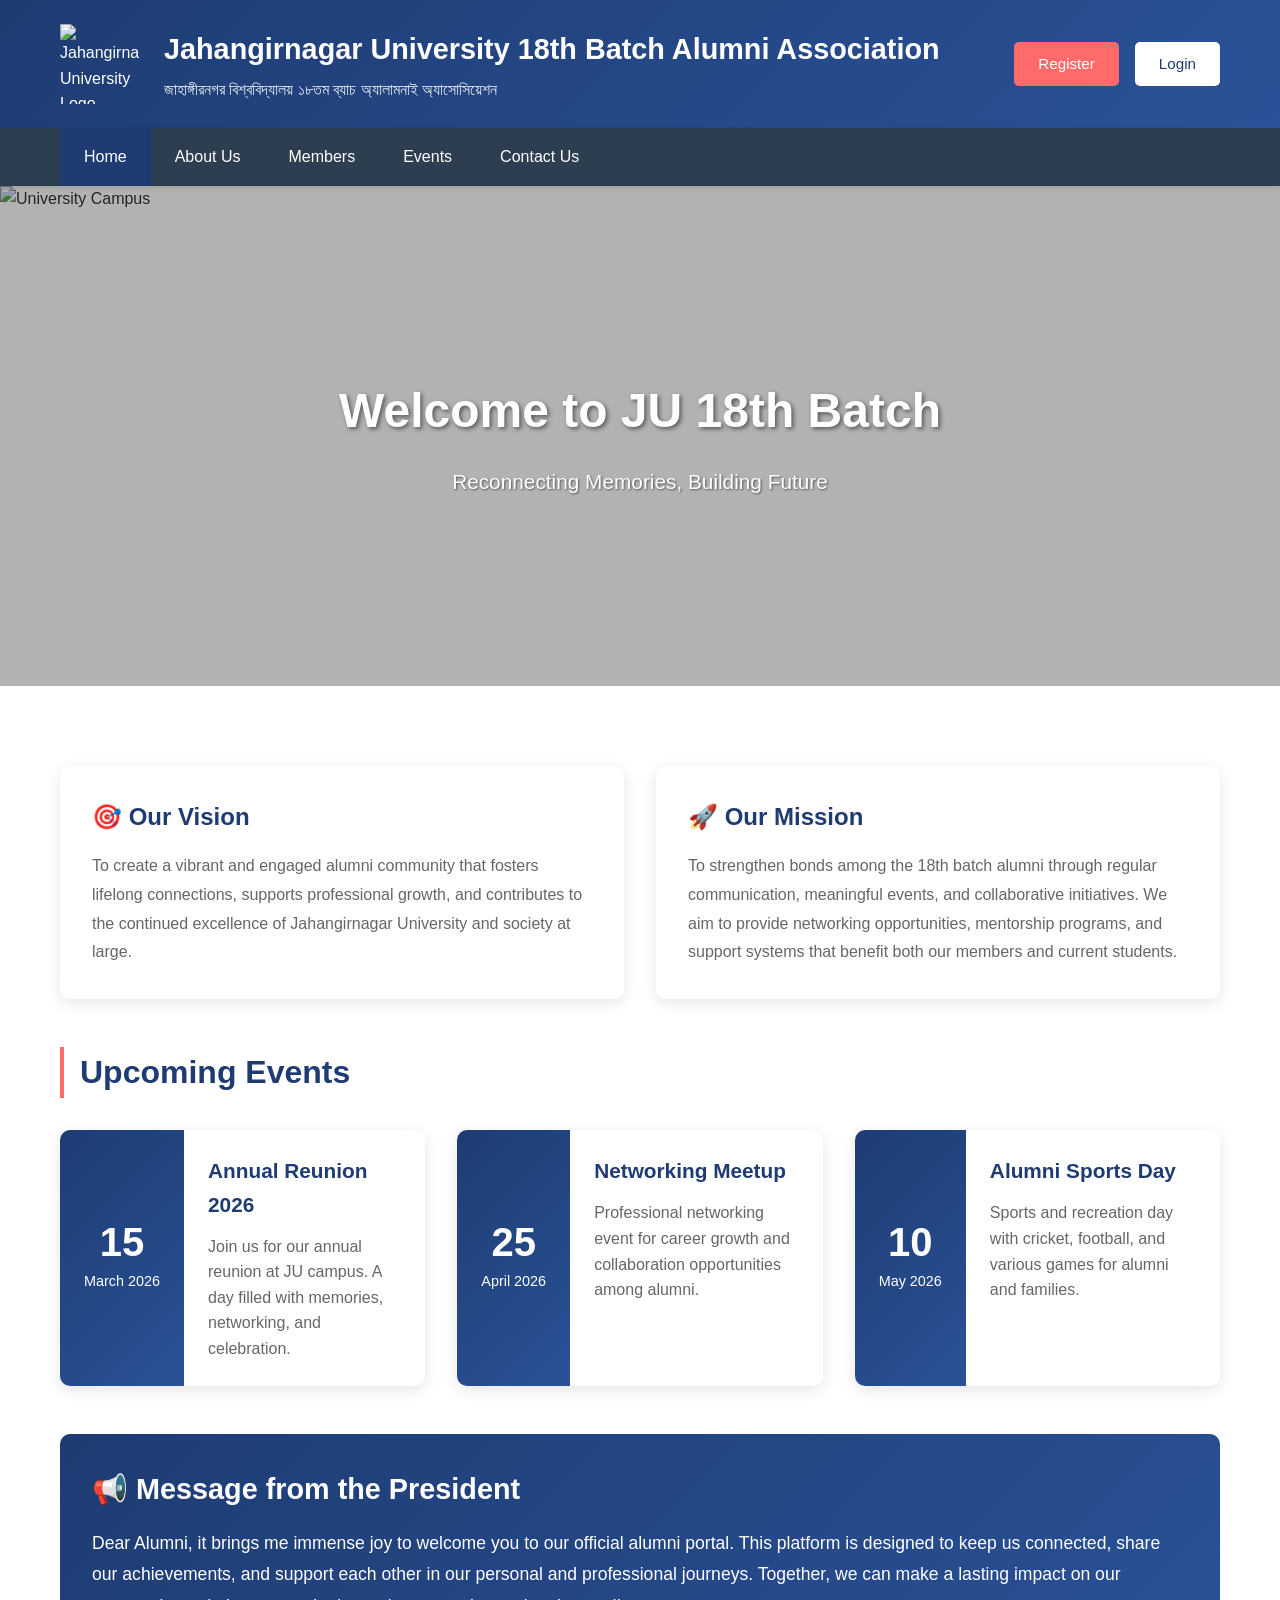
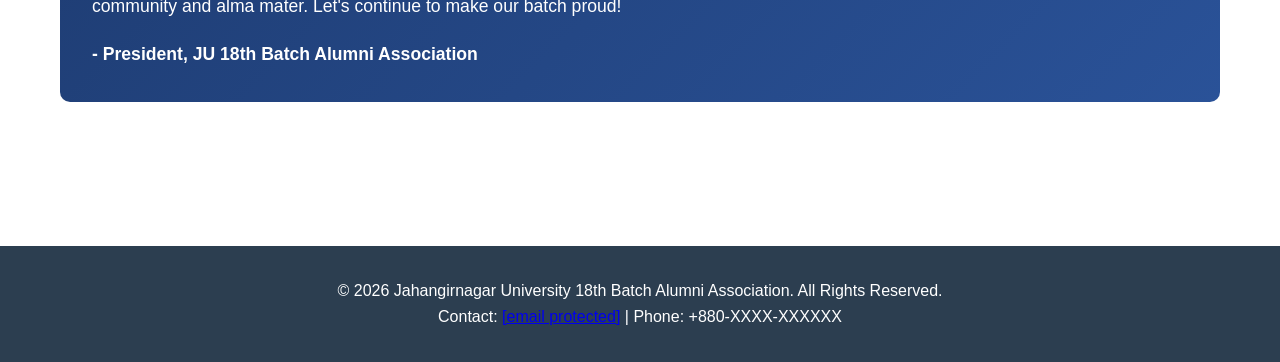
==== frontend/index.html @ 98cbc442 "Phase 1, 2 and 3 complete" ====
<!DOCTYPE html>
<html lang="en">
<head>
    <meta charset="UTF-8">
    <meta name="viewport" content="width=device-width, initial-scale=1.0">
    <title>Jahangirnagar University 18th Batch Alumni Association</title>
    <style>
        * {
            margin: 0;
            padding: 0;
            box-sizing: border-box;
        }

        body {
            font-family: 'Segoe UI', Tahoma, Geneva, Verdana, sans-serif;
            line-height: 1.6;
            color: #333;
        }

        /* Header Section */
        .header {
            background: linear-gradient(135deg, #1e3c72 0%, #2a5298 100%);
            color: white;
            padding: 1.5rem 0;
            box-shadow: 0 2px 10px rgba(0,0,0,0.1);
        }

        .header-content {
            max-width: 1200px;
            margin: 0 auto;
            padding: 0 20px;
            display: flex;
            justify-content: space-between;
            align-items: center;
        }

        .logo-section {
            display: flex;
            align-items: center;
            gap: 1.5rem;
        }

        .university-logo {
            width: 80px;
            height: 80px;
            object-fit: contain;
        }

        .logo-text h1 {
            font-size: 1.8rem;
            margin-bottom: 0.3rem;
        }

        .logo-text p {
            font-size: 1rem;
            opacity: 0.9;
        }

        .auth-buttons {
            display: flex;
            gap: 1rem;
        }

        .btn {
            padding: 0.6rem 1.5rem;
            border: none;
            border-radius: 5px;
            cursor: pointer;
            font-size: 0.95rem;
            transition: all 0.3s;
            text-decoration: none;
            display: inline-block;
        }

        .btn-register {
            background: #ff6b6b;
            color: white;
        }

        .btn-register:hover {
            background: #ee5a5a;
            transform: translateY(-2px);
        }

        .btn-login {
            background: white;
            color: #1e3c72;
        }

        .btn-login:hover {
            background: #f0f0f0;
            transform: translateY(-2px);
        }

        /* Navigation Menu */
        .navbar {
            background: #2c3e50;
            box-shadow: 0 2px 5px rgba(0,0,0,0.1);
            position: sticky;
            top: 0;
            z-index: 100;
        }

        .nav-content {
            max-width: 1200px;
            margin: 0 auto;
            padding: 0 20px;
        }

        .nav-menu {
            list-style: none;
            display: flex;
            justify-content: flex-start;
        }

        .nav-menu li {
            position: relative;
        }

        .nav-menu > li > a {
            display: block;
            padding: 1rem 1.5rem;
            color: white;
            text-decoration: none;
            transition: background 0.3s;
        }

        .nav-menu > li > a:hover {
            background: #34495e;
        }

        .nav-menu > li.active > a {
            background: #1e3c72;
        }

        /* Dropdown Menu */
        .dropdown {
            display: none;
            position: absolute;
            top: 100%;
            left: 0;
            background: #34495e;
            min-width: 200px;
            box-shadow: 0 4px 6px rgba(0,0,0,0.1);
        }

        .nav-menu li:hover .dropdown {
            display: block;
        }

        .dropdown li a {
            display: block;
            padding: 0.8rem 1.5rem;
            color: white;
            text-decoration: none;
            transition: background 0.3s;
        }

        .dropdown li a:hover {
            background: #2c3e50;
        }

        /* Image Slider */
        .slider {
            position: relative;
            height: 500px;
            overflow: hidden;
        }

        .slide {
            position: absolute;
            width: 100%;
            height: 100%;
            opacity: 0;
            transition: opacity 1s ease-in-out;
        }

        .slide.active {
            opacity: 1;
        }

        .slide img {
            width: 100%;
            height: 100%;
            object-fit: cover;
        }

        .slide-overlay {
            position: absolute;
            top: 0;
            left: 0;
            width: 100%;
            height: 100%;
            background: rgba(0,0,0,0.3);
            display: flex;
            align-items: center;
            justify-content: center;
        }

        .slide-text {
            color: white;
            text-align: center;
            padding: 2rem;
        }

        .slide-text h2 {
            font-size: 3rem;
            margin-bottom: 1rem;
            text-shadow: 2px 2px 4px rgba(0,0,0,0.5);
        }

        .slide-text p {
            font-size: 1.3rem;
            text-shadow: 1px 1px 2px rgba(0,0,0,0.5);
        }

        /* Main Content */
        .container {
            max-width: 1200px;
            margin: 0 auto;
            padding: 3rem 20px;
        }

        .section {
            margin-bottom: 3rem;
        }

        .section h2 {
            color: #1e3c72;
            font-size: 2rem;
            margin-bottom: 1rem;
            border-left: 4px solid #ff6b6b;
            padding-left: 1rem;
        }

        .section p {
            font-size: 1.1rem;
            line-height: 1.8;
            color: #555;
        }

        /* Vision & Mission Grid */
        .vm-grid {
            display: grid;
            grid-template-columns: repeat(auto-fit, minmax(300px, 1fr));
            gap: 2rem;
            margin-top: 2rem;
        }

        .vm-card {
            background: white;
            padding: 2rem;
            border-radius: 10px;
            box-shadow: 0 4px 15px rgba(0,0,0,0.1);
            transition: transform 0.3s;
        }

        .vm-card:hover {
            transform: translateY(-5px);
            box-shadow: 0 6px 20px rgba(0,0,0,0.15);
        }

        .vm-card h3 {
            color: #1e3c72;
            font-size: 1.5rem;
            margin-bottom: 1rem;
        }

        .vm-card p {
            font-size: 1rem;
            line-height: 1.8;
            color: #666;
        }

        /* Events Grid */
        .events-grid {
            display: grid;
            grid-template-columns: repeat(auto-fit, minmax(300px, 1fr));
            gap: 2rem;
            margin-top: 2rem;
        }

        .event-card {
            background: white;
            border-radius: 10px;
            overflow: hidden;
            box-shadow: 0 4px 15px rgba(0,0,0,0.1);
            display: flex;
            transition: transform 0.3s;
        }

        .event-card:hover {
            transform: translateY(-5px);
            box-shadow: 0 6px 20px rgba(0,0,0,0.15);
        }

        .event-date {
            background: linear-gradient(135deg, #1e3c72 0%, #2a5298 100%);
            color: white;
            padding: 1.5rem;
            text-align: center;
            min-width: 100px;
            display: flex;
            flex-direction: column;
            justify-content: center;
        }

        .event-date .day {
            font-size: 2.5rem;
            font-weight: bold;
            line-height: 1;
        }

        .event-date .month {
            font-size: 0.9rem;
            margin-top: 0.5rem;
        }

        .event-content {
            padding: 1.5rem;
            flex: 1;
        }

        .event-content h4 {
            color: #1e3c72;
            font-size: 1.3rem;
            margin-bottom: 0.8rem;
        }

        .event-content p {
            font-size: 1rem;
            line-height: 1.6;
            color: #666;
        }

        /* President's Message */
        .messages {
            background: linear-gradient(135deg, #1e3c72 0%, #2a5298 100%);
            color: white;
            padding: 2rem;
            border-radius: 10px;
            margin-top: 2rem;
        }

        .messages h3 {
            font-size: 1.8rem;
            margin-bottom: 1rem;
        }

        .messages p {
            font-size: 1.1rem;
            line-height: 1.8;
            color: white;
        }

        /* Footer */
        .footer {
            background: #2c3e50;
            color: white;
            padding: 2rem 0;
            text-align: center;
            margin-top: 3rem;
        }

        .footer p {
            color: white;
        }

        /* Mobile Responsive */
        @media (max-width: 768px) {
            .header-content {
                flex-direction: column;
                text-align: center;
                gap: 1rem;
            }

            .logo-section {
                flex-direction: column;
                gap: 1rem;
            }

            .university-logo {
                width: 60px;
                height: 60px;
            }

            .logo-text h1 {
                font-size: 1.4rem;
            }

            .nav-menu {
                flex-direction: column;
            }

            .nav-menu > li > a {
                padding: 0.8rem 1rem;
            }

            .dropdown {
                position: static;
                display: none;
            }

            .nav-menu li.active .dropdown {
                display: block;
            }

            .slide-text h2 {
                font-size: 2rem;
            }

            .slide-text p {
                font-size: 1rem;
            }

            .slider {
                height: 300px;
            }
        }
    </style>
</head>
<body>
    <!-- Header -->
    <header class="header">
        <div class="header-content">
            <div class="logo-section">
                <img src="https://via.placeholder.com/80x80/1e3c72/ffffff?text=JU" alt="Jahangirnagar University Logo" class="university-logo">
                <div class="logo-text">
                    <h1>Jahangirnagar University 18th Batch Alumni Association</h1>
                    <p>জাহাঙ্গীরনগর বিশ্ববিদ্যালয় ১৮তম ব্যাচ অ্যালামনাই অ্যাসোসিয়েশন</p>
                </div>
            </div>
            <div class="auth-buttons">
                <a href="#register" class="btn btn-register">Register</a>
                <a href="#login" class="btn btn-login">Login</a>
            </div>
        </div>
    </header>

    <!-- Navigation Menu -->
    <nav class="navbar">
        <div class="nav-content">
            <ul class="nav-menu">
                <li class="active">
                    <a href="#home">Home</a>
                </li>
                <li>
                    <a href="#about">About Us</a>
                    <ul class="dropdown">
                        <li><a href="#history">Our History</a></li>
                        <li><a href="#mission">Mission & Vision</a></li>
                        <li><a href="#committee">Executive Committee</a></li>
                    </ul>
                </li>
                <li>
                    <a href="#members">Members</a>
                    <ul class="dropdown">
                        <li><a href="#directory">Members Directory</a></li>
                        <li><a href="#find">Find Alumni</a></li>
                    </ul>
                </li>
                <li>
                    <a href="#events">Events</a>
                    <ul class="dropdown">
                        <li><a href="#upcoming">Upcoming Events</a></li>
                        <li><a href="#gallery">Photo Gallery</a></li>
                        <li><a href="#memories">Share Memories</a></li>
                    </ul>
                </li>
                <li>
                    <a href="#contact">Contact Us</a>
                </li>
            </ul>
        </div>
    </nav>

    <!-- Image Slider -->
    <div class="slider">
        <div class="slide active">
            <img src="https://via.placeholder.com/1920x1080/1e3c72/ffffff?text=Welcome+to+JU+18th+Batch" alt="University Campus">
            <div class="slide-overlay">
                <div class="slide-text">
                    <h2>Welcome to JU 18th Batch</h2>
                    <p>Reconnecting Memories, Building Future</p>
                </div>
            </div>
        </div>
        <div class="slide">
            <img src="https://via.placeholder.com/1920x1080/2a5298/ffffff?text=Together+We+Grow" alt="Alumni Gathering">
            <div class="slide-overlay">
                <div class="slide-text">
                    <h2>Together We Grow</h2>
                    <p>Celebrating Our Journey Since Graduation</p>
                </div>
            </div>
        </div>
        <div class="slide">
            <img src="https://via.placeholder.com/1920x1080/34495e/ffffff?text=Our+Legacy" alt="University Life">
            <div class="slide-overlay">
                <div class="slide-text">
                    <h2>Our Legacy Continues</h2>
                    <p>Inspiring the Next Generation</p>
                </div>
            </div>
        </div>
        <div class="slide">
            <img src="https://via.placeholder.com/1920x1080/1e3c72/ffffff?text=Forever+Connected" alt="Campus Memories">
            <div class="slide-overlay">
                <div class="slide-text">
                    <h2>Forever Connected</h2>
                    <p>One Batch, One Family</p>
                </div>
            </div>
        </div>
    </div>

    <!-- Main Content -->
    <div class="container">
        <!-- Vision & Mission Section -->
        <section class="section">
            <div class="vm-grid">
                <div class="vm-card">
                    <h3>🎯 Our Vision</h3>
                    <p>To create a vibrant and engaged alumni community that fosters lifelong connections, supports professional growth, and contributes to the continued excellence of Jahangirnagar University and society at large.</p>
                </div>
                <div class="vm-card">
                    <h3>🚀 Our Mission</h3>
                    <p>To strengthen bonds among the 18th batch alumni through regular communication, meaningful events, and collaborative initiatives. We aim to provide networking opportunities, mentorship programs, and support systems that benefit both our members and current students.</p>
                </div>
            </div>
        </section>

        <!-- Upcoming Events Section -->
        <section class="section">
            <h2>Upcoming Events</h2>
            <div class="events-grid">
                <div class="event-card">
                    <div class="event-date">
                        <div class="day">15</div>
                        <div class="month">March 2026</div>
                    </div>
                    <div class="event-content">
                        <h4>Annual Reunion 2026</h4>
                        <p>Join us for our annual reunion at JU campus. A day filled with memories, networking, and celebration.</p>
                    </div>
                </div>
                <div class="event-card">
                    <div class="event-date">
                        <div class="day">25</div>
                        <div class="month">April 2026</div>
                    </div>
                    <div class="event-content">
                        <h4>Networking Meetup</h4>
                        <p>Professional networking event for career growth and collaboration opportunities among alumni.</p>
                    </div>
                </div>
                <div class="event-card">
                    <div class="event-date">
                        <div class="day">10</div>
                        <div class="month">May 2026</div>
                    </div>
                    <div class="event-content">
                        <h4>Alumni Sports Day</h4>
                        <p>Sports and recreation day with cricket, football, and various games for alumni and families.</p>
                    </div>
                </div>
            </div>
        </section>

        <!-- President's Message Section -->
        <section class="section">
            <div class="messages">
                <h3>📢 Message from the President</h3>
                <p>Dear Alumni, it brings me immense joy to welcome you to our official alumni portal. This platform is designed to keep us connected, share our achievements, and support each other in our personal and professional journeys. Together, we can make a lasting impact on our community and alma mater. Let's continue to make our batch proud!</p>
                <p style="margin-top: 1rem;"><strong>- President, JU 18th Batch Alumni Association</strong></p>
            </div>
        </section>
    </div>

    <!-- Footer -->
    <footer class="footer">
        <p>&copy; 2026 Jahangirnagar University 18th Batch Alumni Association. All Rights Reserved.</p>
        <p>Contact: <a href="/cdn-cgi/l/email-protection" class="__cf_email__" data-cfemail="157f60242d777461767d557278747c793b767a78">[email&#160;protected]</a> | Phone: +880-XXXX-XXXXXX</p>
    </footer>

    <script data-cfasync="false" src="/cdn-cgi/scripts/5c5dd728/cloudflare-static/email-decode.min.js"></script><script>
        // Image Slider Functionality
        let currentSlide = 0;
        const slides = document.querySelectorAll('.slide');
        
        function showSlide(n) {
            slides.forEach(slide => slide.classList.remove('active'));
            currentSlide = (n + slides.length) % slides.length;
            slides[currentSlide].classList.add('active');
        }
        
        function nextSlide() {
            showSlide(currentSlide + 1);
        }
        
        // Auto-advance slides every 5 seconds
        setInterval(nextSlide, 5000);

        // Mobile menu toggle for dropdown
        document.querySelectorAll('.nav-menu > li').forEach(item => {
            item.addEventListener('click', function(e) {
                if (window.innerWidth <= 768) {
                    const dropdown = this.querySelector('.dropdown');
                    if (dropdown) {
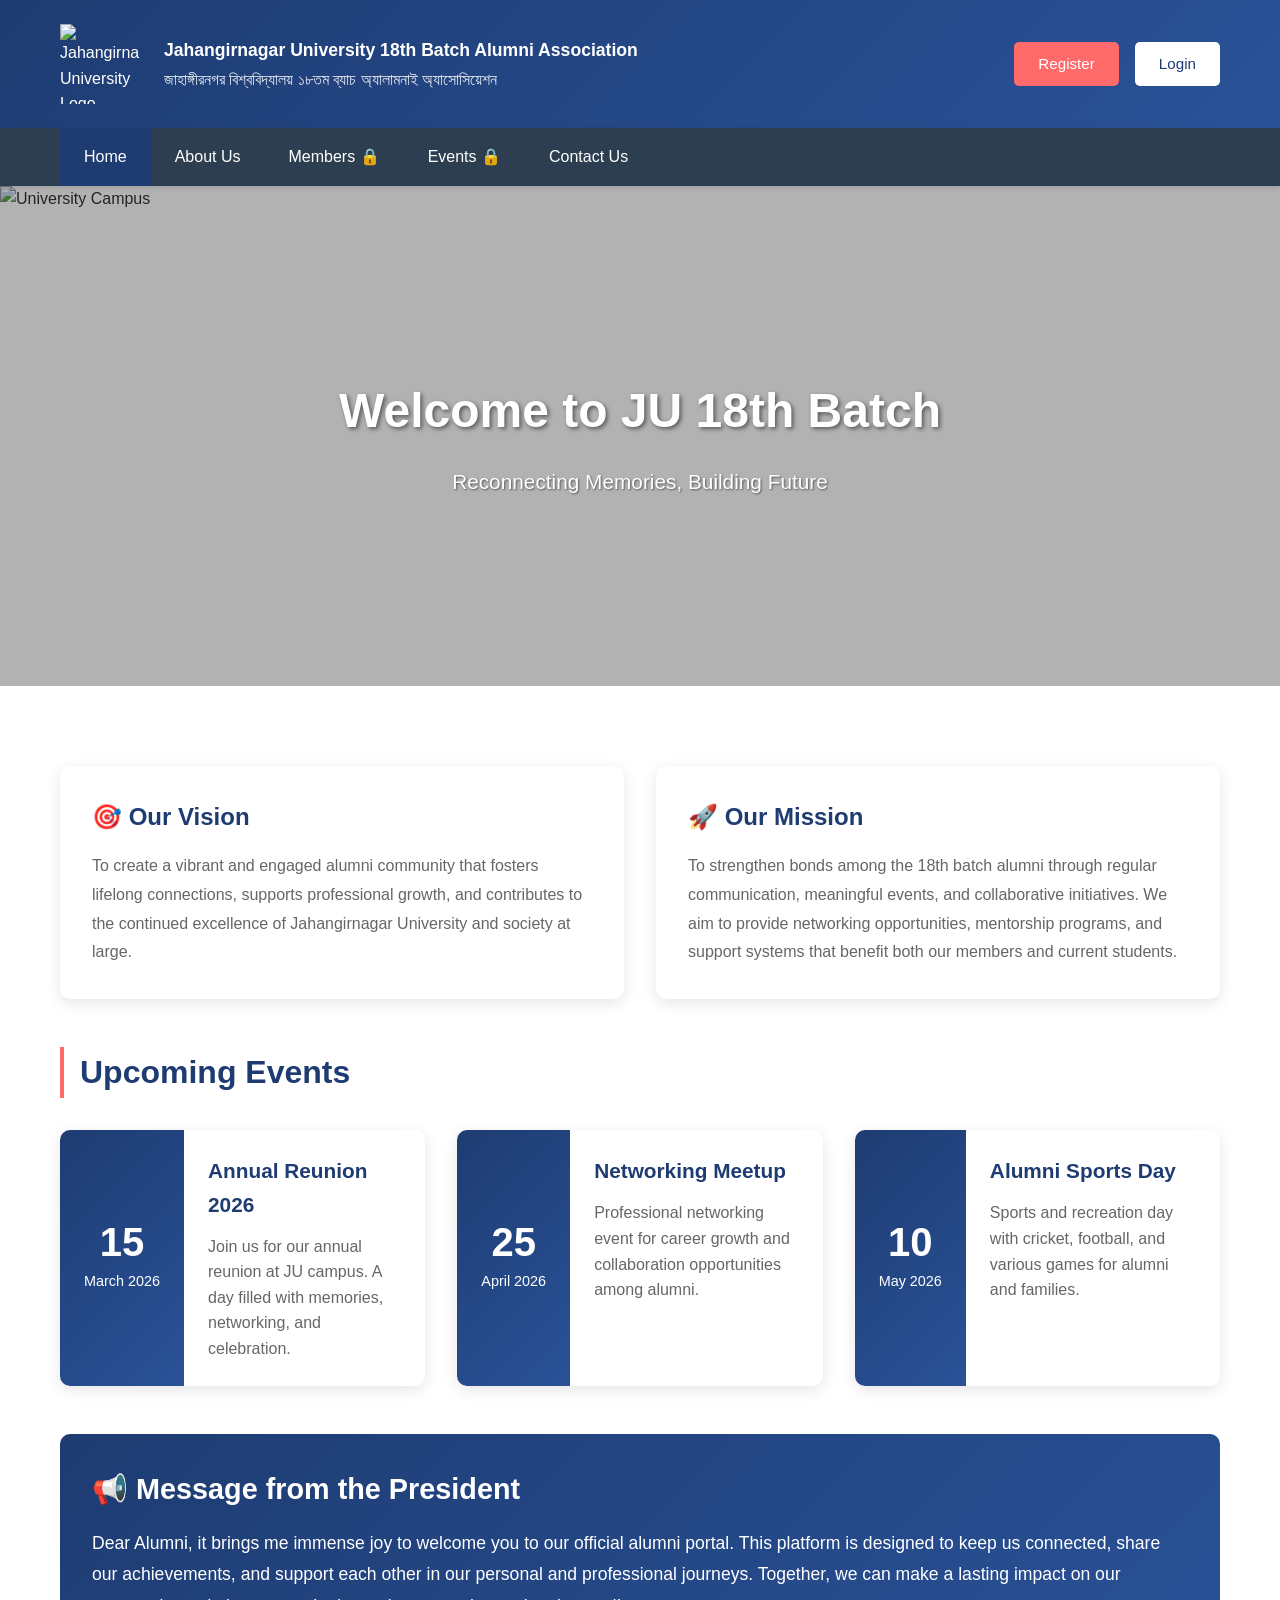
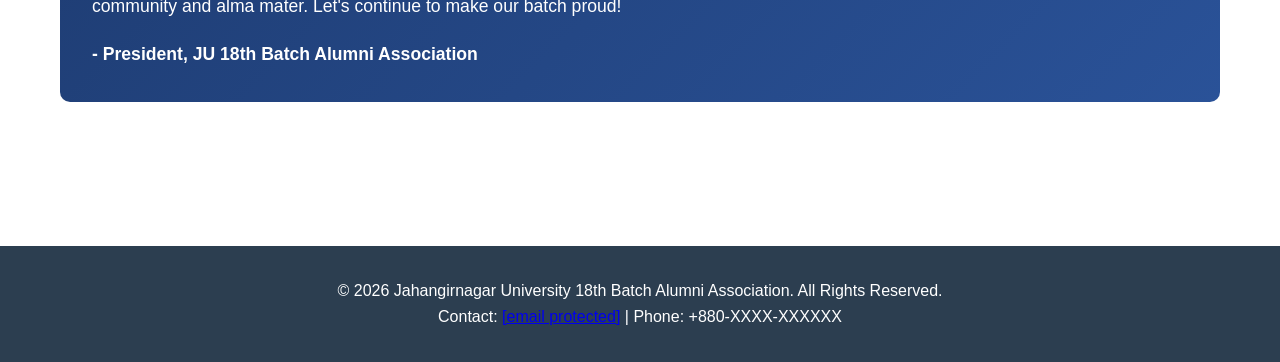
==== commit 399cd67d: "feat: member profile photo, hall, nickname, memories with photos, directory fix, landing page auth" ====
--- a/frontend/index.html
+++ b/frontend/index.html
@@ -47,8 +47,9 @@
         }
 
         .logo-text h1 {
-            font-size: 1.8rem;
-            margin-bottom: 0.3rem;
+            font-size: 1.1rem;
+            margin-bottom: 0.2rem;
+            white-space: nowrap;
         }
 
         .logo-text p {
@@ -424,15 +425,24 @@
     <header class="header">
         <div class="header-content">
             <div class="logo-section">
-                <img src="https://via.placeholder.com/80x80/1e3c72/ffffff?text=JU" alt="Jahangirnagar University Logo" class="university-logo">
+                <img src="http://localhost:8001/assets/images/ju-logo.png" alt="Jahangirnagar University Logo" class="university-logo">
                 <div class="logo-text">
                     <h1>Jahangirnagar University 18th Batch Alumni Association</h1>
                     <p>জাহাঙ্গীরনগর বিশ্ববিদ্যালয় ১৮তম ব্যাচ অ্যালামনাই অ্যাসোসিয়েশন</p>
                 </div>
             </div>
-            <div class="auth-buttons">
-                <a href="#register" class="btn btn-register">Register</a>
-                <a href="#login" class="btn btn-login">Login</a>
+            <div class="auth-buttons" id="guest-auth">
+                <a href="http://localhost:8001/pages/register.html" class="btn btn-register">Register</a>
+                <a href="http://localhost:8001/pages/login.html" class="btn btn-login">Login</a>
+            </div>
+            <div class="auth-buttons" id="member-auth" style="display:none; align-items:center; gap:10px;">
+                <!-- Profile pic + name -->
+                <a href="http://localhost:8001/pages/dashboard.html" style="display:flex;align-items:center;gap:8px;text-decoration:none;">
+                    <div id="member-avatar" style="width:36px;height:36px;border-radius:50%;background:#c9a84c;display:flex;align-items:center;justify-content:center;font-size:16px;overflow:hidden;border:2px solid rgba(255,255,255,0.6);flex-shrink:0;">👤</div>
+                    <span id="member-name" style="font-size:15px;font-weight:700;color:white;letter-spacing:0.3px;"></span>
+                </a>
+                <a href="http://localhost:8001/pages/dashboard.html" id="portal-link" style="padding:6px 14px;background:#c9a84c;color:#1a3a5c;font-weight:700;font-size:13px;border-radius:5px;text-decoration:none;white-space:nowrap;">My Portal</a>
+                <a href="#" onclick="doLogout()" style="padding:6px 14px;background:#ff6b6b;color:white;font-weight:700;font-size:13px;border-radius:5px;text-decoration:none;">Logout</a>
             </div>
         </div>
     </header>
@@ -442,7 +452,7 @@
         <div class="nav-content">
             <ul class="nav-menu">
                 <li class="active">
-                    <a href="#home">Home</a>
+                    <a href="#home-section">Home</a>
                 </li>
                 <li>
                     <a href="#about">About Us</a>
@@ -452,32 +462,38 @@
                         <li><a href="#committee">Executive Committee</a></li>
                     </ul>
                 </li>
-                <li>
-                    <a href="#members">Members</a>
+                <li id="nav-members-guest">
+                    <a href="#" onclick="requireLogin(event)">Members 🔒</a>
+                </li>
+                <li id="nav-members-auth" style="display:none">
+                    <a href="http://localhost:8001/pages/dashboard.html">Members</a>
                     <ul class="dropdown">
-                        <li><a href="#directory">Members Directory</a></li>
-                        <li><a href="#find">Find Alumni</a></li>
+                        <li><a href="http://localhost:8001/pages/dashboard.html">Members Directory</a></li>
+                        <li><a href="http://localhost:8001/pages/dashboard.html">Find Alumni</a></li>
+                    </ul>
+                </li>
+                <li id="nav-events-guest">
+                    <a href="#" onclick="requireLogin(event)">Events 🔒</a>
+                </li>
+                <li id="nav-events-auth" style="display:none">
+                    <a href="http://localhost:8001/pages/dashboard.html">Events</a>
+                    <ul class="dropdown">
+                        <li><a href="http://localhost:8001/pages/dashboard.html">Upcoming Events</a></li>
+                        <li><a href="http://localhost:8001/pages/dashboard.html">Photo Gallery</a></li>
+                        <li><a href="http://localhost:8001/pages/dashboard.html">Share Memories</a></li>
                     </ul>
                 </li>
                 <li>
-                    <a href="#events">Events</a>
-                    <ul class="dropdown">
-                        <li><a href="#upcoming">Upcoming Events</a></li>
-                        <li><a href="#gallery">Photo Gallery</a></li>
-                        <li><a href="#memories">Share Memories</a></li>
-                    </ul>
-                </li>
-                <li>
-                    <a href="#contact">Contact Us</a>
+                    <a href="#contact-section">Contact Us</a>
                 </li>
             </ul>
         </div>
     </nav>
 
     <!-- Image Slider -->
-    <div class="slider">
+    <div id="home-section" class="slider">
         <div class="slide active">
-            <img src="https://via.placeholder.com/1920x1080/1e3c72/ffffff?text=Welcome+to+JU+18th+Batch" alt="University Campus">
+            <img src="http://localhost:8001/assets/images/slider/slide1.jpg" alt="University Campus">
             <div class="slide-overlay">
                 <div class="slide-text">
                     <h2>Welcome to JU 18th Batch</h2>
@@ -486,7 +502,7 @@
             </div>
         </div>
         <div class="slide">
-            <img src="https://via.placeholder.com/1920x1080/2a5298/ffffff?text=Together+We+Grow" alt="Alumni Gathering">
+            <img src="http://localhost:8001/assets/images/slider/slide2.jpg" alt="Alumni Gathering">
             <div class="slide-overlay">
                 <div class="slide-text">
                     <h2>Together We Grow</h2>
@@ -495,7 +511,7 @@
             </div>
         </div>
         <div class="slide">
-            <img src="https://via.placeholder.com/1920x1080/34495e/ffffff?text=Our+Legacy" alt="University Life">
+            <img src="http://localhost:8001/assets/images/slider/slide3.jpg" alt="University Life">
             <div class="slide-overlay">
                 <div class="slide-text">
                     <h2>Our Legacy Continues</h2>
@@ -504,7 +520,7 @@
             </div>
         </div>
         <div class="slide">
-            <img src="https://via.placeholder.com/1920x1080/1e3c72/ffffff?text=Forever+Connected" alt="Campus Memories">
+            <img src="http://localhost:8001/assets/images/slider/slide4.jpg" alt="Campus Memories">
             <div class="slide-overlay">
                 <div class="slide-text">
                     <h2>Forever Connected</h2>
@@ -607,4 +623,100 @@
                 if (window.innerWidth <= 768) {
                     const dropdown = this.querySelector('.dropdown');
                     if (dropdown) {
-                +                
+                    }
+                }
+            });
+        });
+    </script>
+
+<script>
+document.addEventListener("DOMContentLoaded", function() {
+    var token = localStorage.getItem("access_token");
+    var user = JSON.parse(localStorage.getItem("user") || "{}");
+
+    if (token && user.email) {
+        var guestAuth = document.getElementById("guest-auth");
+        var memberAuth = document.getElementById("member-auth");
+        if (guestAuth) guestAuth.style.display = "none";
+        if (memberAuth) memberAuth.style.display = "flex";
+
+        var membersGuest = document.getElementById("nav-members-guest");
+        var membersAuth = document.getElementById("nav-members-auth");
+        if (membersGuest) membersGuest.style.display = "none";
+        if (membersAuth) membersAuth.style.display = "block";
+
+        var eventsGuest = document.getElementById("nav-events-guest");
+        var eventsAuth = document.getElementById("nav-events-auth");
+        if (eventsGuest) eventsGuest.style.display = "none";
+        if (eventsAuth) eventsAuth.style.display = "block";
+
+        var memberName = document.getElementById("member-name");
+        if (memberName && user.full_name) {
+            memberName.textContent = user.full_name.split(" ")[0];
+        }
+        // Load profile photo into avatar
+        var memberAvatar = document.getElementById("member-avatar");
+        if (memberAvatar) {
+            if (user.profile_photo) {
+                memberAvatar.innerHTML = '<img src="http://localhost:8001/uploads/' + user.profile_photo + '" style="width:100%;height:100%;object-fit:cover;border-radius:50%;">';
+            } else {
+                // Fetch from API to get latest profile photo
+                fetch("http://localhost:8001/api/members/profile", {
+                    headers: { "Authorization": "Bearer " + token }
+                }).then(function(r) { return r.json(); }).then(function(p) {
+                    if (p.profile_photo) {
+                        memberAvatar.innerHTML = '<img src="http://localhost:8001/uploads/' + p.profile_photo + '" style="width:100%;height:100%;object-fit:cover;border-radius:50%;">';
+                        // Update stored user
+                        user.profile_photo = p.profile_photo;
+                        localStorage.setItem("user", JSON.stringify(user));
+                    }
+                }).catch(function(){});
+            }
+        }
+        // Update portal link for admins
+        var portalLink = document.getElementById("portal-link");
+        if (portalLink && (user.role === "admin" || user.role === "super_admin")) {
+            portalLink.textContent = "⚙️ Admin Panel";
+            portalLink.style.background = "#c9a84c";
+            portalLink.href = "http://localhost:8001/admin/dashboard.html";
+        }
+
+
+    }
+});
+
+function doLogout() { localStorage.clear(); window.location.reload(); }
+
+function requireLogin(e) {
+    e.preventDefault();
+    if (confirm("Please login to access this section. Go to login page?")) {
+        window.location.href = "http://localhost:8001/pages/login.html";
+    }
+}
+
+function sendContactForm() {
+    var name = document.getElementById("contact-name").value.trim();
+    var email = document.getElementById("contact-email").value.trim();
+    var subject = document.getElementById("contact-subject").value.trim();
+    var message = document.getElementById("contact-message").value.trim();
+    var alertEl = document.getElementById("contact-alert");
+    if (!name || !email || !subject || !message) {
+        alertEl.style.display = "block";
+        alertEl.style.background = "#fdecea";
+        alertEl.style.color = "#e74c3c";
+        alertEl.textContent = "Please fill in all fields.";
+        return;
+    }
+    alertEl.style.display = "block";
+    alertEl.style.background = "#eafaf1";
+    alertEl.style.color = "#27ae60";
+    alertEl.textContent = "✅ Thank you! Your message has been received.";
+    document.getElementById("contact-name").value = "";
+    document.getElementById("contact-email").value = "";
+    document.getElementById("contact-subject").value = "";
+    document.getElementById("contact-message").value = "";
+}
+</script>
+</body>
+</html>
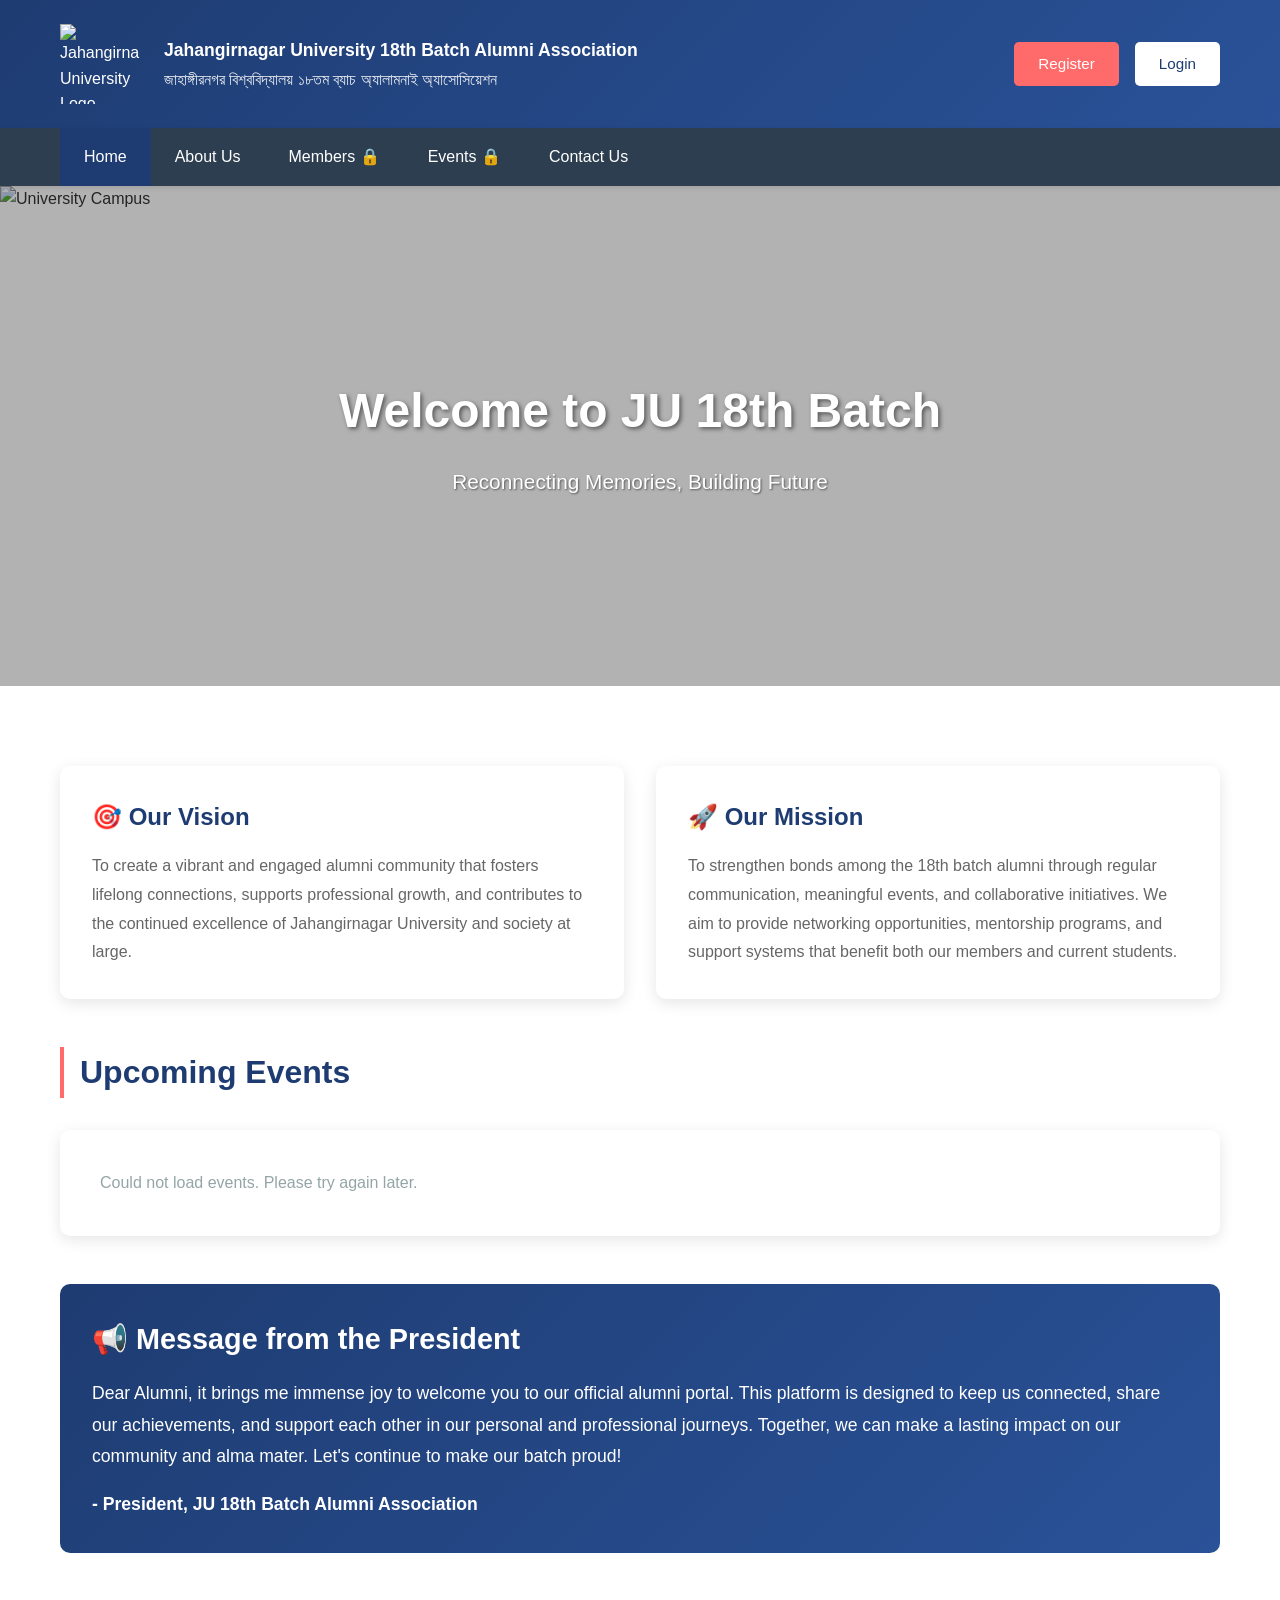
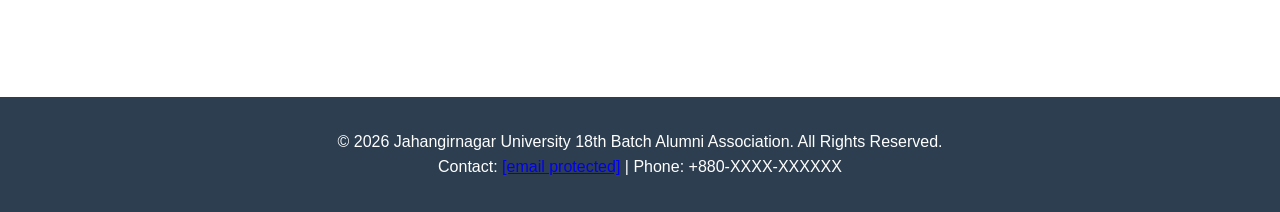
==== commit 3fc9628b: "feat: load latest 3 events dynamically on homepage" ====
--- a/frontend/index.html
+++ b/frontend/index.html
@@ -425,23 +425,23 @@
     <header class="header">
         <div class="header-content">
             <div class="logo-section">
-                <img src="http://localhost:8001/assets/images/ju-logo.png" alt="Jahangirnagar University Logo" class="university-logo">
+                <img src="https://ju18-alumni-production.up.railway.app/assets/images/ju-logo.png" alt="Jahangirnagar University Logo" class="university-logo">
                 <div class="logo-text">
                     <h1>Jahangirnagar University 18th Batch Alumni Association</h1>
                     <p>জাহাঙ্গীরনগর বিশ্ববিদ্যালয় ১৮তম ব্যাচ অ্যালামনাই অ্যাসোসিয়েশন</p>
                 </div>
             </div>
             <div class="auth-buttons" id="guest-auth">
-                <a href="http://localhost:8001/pages/register.html" class="btn btn-register">Register</a>
-                <a href="http://localhost:8001/pages/login.html" class="btn btn-login">Login</a>
+                <a href="https://ju18-alumni-production.up.railway.app/pages/register.html" class="btn btn-register">Register</a>
+                <a href="https://ju18-alumni-production.up.railway.app/pages/login.html" class="btn btn-login">Login</a>
             </div>
             <div class="auth-buttons" id="member-auth" style="display:none; align-items:center; gap:10px;">
                 <!-- Profile pic + name -->
-                <a href="http://localhost:8001/pages/dashboard.html" style="display:flex;align-items:center;gap:8px;text-decoration:none;">
+                <a href="https://ju18-alumni-production.up.railway.app/pages/dashboard.html" style="display:flex;align-items:center;gap:8px;text-decoration:none;">
                     <div id="member-avatar" style="width:36px;height:36px;border-radius:50%;background:#c9a84c;display:flex;align-items:center;justify-content:center;font-size:16px;overflow:hidden;border:2px solid rgba(255,255,255,0.6);flex-shrink:0;">👤</div>
                     <span id="member-name" style="font-size:15px;font-weight:700;color:white;letter-spacing:0.3px;"></span>
                 </a>
-                <a href="http://localhost:8001/pages/dashboard.html" id="portal-link" style="padding:6px 14px;background:#c9a84c;color:#1a3a5c;font-weight:700;font-size:13px;border-radius:5px;text-decoration:none;white-space:nowrap;">My Portal</a>
+                <a href="https://ju18-alumni-production.up.railway.app/pages/dashboard.html" id="portal-link" style="padding:6px 14px;background:#c9a84c;color:#1a3a5c;font-weight:700;font-size:13px;border-radius:5px;text-decoration:none;white-space:nowrap;">My Portal</a>
                 <a href="#" onclick="doLogout()" style="padding:6px 14px;background:#ff6b6b;color:white;font-weight:700;font-size:13px;border-radius:5px;text-decoration:none;">Logout</a>
             </div>
         </div>
@@ -466,21 +466,21 @@
                     <a href="#" onclick="requireLogin(event)">Members 🔒</a>
                 </li>
                 <li id="nav-members-auth" style="display:none">
-                    <a href="http://localhost:8001/pages/dashboard.html">Members</a>
+                    <a href="https://ju18-alumni-production.up.railway.app/pages/dashboard.html">Members</a>
                     <ul class="dropdown">
-                        <li><a href="http://localhost:8001/pages/dashboard.html">Members Directory</a></li>
-                        <li><a href="http://localhost:8001/pages/dashboard.html">Find Alumni</a></li>
+                        <li><a href="https://ju18-alumni-production.up.railway.app/pages/dashboard.html">Members Directory</a></li>
+                        <li><a href="https://ju18-alumni-production.up.railway.app/pages/dashboard.html">Find Alumni</a></li>
                     </ul>
                 </li>
                 <li id="nav-events-guest">
                     <a href="#" onclick="requireLogin(event)">Events 🔒</a>
                 </li>
                 <li id="nav-events-auth" style="display:none">
-                    <a href="http://localhost:8001/pages/dashboard.html">Events</a>
+                    <a href="https://ju18-alumni-production.up.railway.app/pages/dashboard.html">Events</a>
                     <ul class="dropdown">
-                        <li><a href="http://localhost:8001/pages/dashboard.html">Upcoming Events</a></li>
-                        <li><a href="http://localhost:8001/pages/dashboard.html">Photo Gallery</a></li>
-                        <li><a href="http://localhost:8001/pages/dashboard.html">Share Memories</a></li>
+                        <li><a href="https://ju18-alumni-production.up.railway.app/pages/dashboard.html">Upcoming Events</a></li>
+                        <li><a href="https://ju18-alumni-production.up.railway.app/pages/dashboard.html">Photo Gallery</a></li>
+                        <li><a href="https://ju18-alumni-production.up.railway.app/pages/dashboard.html">Share Memories</a></li>
                     </ul>
                 </li>
                 <li>
@@ -493,7 +493,7 @@
     <!-- Image Slider -->
     <div id="home-section" class="slider">
         <div class="slide active">
-            <img src="http://localhost:8001/assets/images/slider/slide1.jpg" alt="University Campus">
+            <img src="https://ju18-alumni-production.up.railway.app/assets/images/slider/slide1.jpg" alt="University Campus">
             <div class="slide-overlay">
                 <div class="slide-text">
                     <h2>Welcome to JU 18th Batch</h2>
@@ -502,7 +502,7 @@
             </div>
         </div>
         <div class="slide">
-            <img src="http://localhost:8001/assets/images/slider/slide2.jpg" alt="Alumni Gathering">
+            <img src="https://ju18-alumni-production.up.railway.app/assets/images/slider/slide2.jpg" alt="Alumni Gathering">
             <div class="slide-overlay">
                 <div class="slide-text">
                     <h2>Together We Grow</h2>
@@ -511,7 +511,7 @@
             </div>
         </div>
         <div class="slide">
-            <img src="http://localhost:8001/assets/images/slider/slide3.jpg" alt="University Life">
+            <img src="https://ju18-alumni-production.up.railway.app/assets/images/slider/slide3.jpg" alt="University Life">
             <div class="slide-overlay">
                 <div class="slide-text">
                     <h2>Our Legacy Continues</h2>
@@ -520,7 +520,7 @@
             </div>
         </div>
         <div class="slide">
-            <img src="http://localhost:8001/assets/images/slider/slide4.jpg" alt="Campus Memories">
+            <img src="https://ju18-alumni-production.up.railway.app/assets/images/slider/slide4.jpg" alt="Campus Memories">
             <div class="slide-overlay">
                 <div class="slide-text">
                     <h2>Forever Connected</h2>
@@ -549,36 +549,10 @@
         <!-- Upcoming Events Section -->
         <section class="section">
             <h2>Upcoming Events</h2>
-            <div class="events-grid">
-                <div class="event-card">
-                    <div class="event-date">
-                        <div class="day">15</div>
-                        <div class="month">March 2026</div>
-                    </div>
-                    <div class="event-content">
-                        <h4>Annual Reunion 2026</h4>
-                        <p>Join us for our annual reunion at JU campus. A day filled with memories, networking, and celebration.</p>
-                    </div>
-                </div>
-                <div class="event-card">
-                    <div class="event-date">
-                        <div class="day">25</div>
-                        <div class="month">April 2026</div>
-                    </div>
-                    <div class="event-content">
-                        <h4>Networking Meetup</h4>
-                        <p>Professional networking event for career growth and collaboration opportunities among alumni.</p>
-                    </div>
-                </div>
-                <div class="event-card">
-                    <div class="event-date">
-                        <div class="day">10</div>
-                        <div class="month">May 2026</div>
-                    </div>
-                    <div class="event-content">
-                        <h4>Alumni Sports Day</h4>
-                        <p>Sports and recreation day with cricket, football, and various games for alumni and families.</p>
-                    </div>
+            <div class="events-grid" id="homepage-events-grid">
+                <!-- Loaded dynamically from API -->
+                <div class="event-card" style="grid-column:1/-1;text-align:center;color:#95a5a6;padding:40px;">
+                    Loading events...
                 </div>
             </div>
         </section>
@@ -659,14 +633,14 @@
         var memberAvatar = document.getElementById("member-avatar");
         if (memberAvatar) {
             if (user.profile_photo) {
-                memberAvatar.innerHTML = '<img src="http://localhost:8001/uploads/' + user.profile_photo + '" style="width:100%;height:100%;object-fit:cover;border-radius:50%;">';
+                memberAvatar.innerHTML = '<img src="https://ju18-alumni-production.up.railway.app/uploads/' + user.profile_photo + '" style="width:100%;height:100%;object-fit:cover;border-radius:50%;">';
             } else {
                 // Fetch from API to get latest profile photo
-                fetch("http://localhost:8001/api/members/profile", {
+                fetch("https://ju18-alumni-production.up.railway.app/api/members/profile", {
                     headers: { "Authorization": "Bearer " + token }
                 }).then(function(r) { return r.json(); }).then(function(p) {
                     if (p.profile_photo) {
-                        memberAvatar.innerHTML = '<img src="http://localhost:8001/uploads/' + p.profile_photo + '" style="width:100%;height:100%;object-fit:cover;border-radius:50%;">';
+                        memberAvatar.innerHTML = '<img src="https://ju18-alumni-production.up.railway.app/uploads/' + p.profile_photo + '" style="width:100%;height:100%;object-fit:cover;border-radius:50%;">';
                         // Update stored user
                         user.profile_photo = p.profile_photo;
                         localStorage.setItem("user", JSON.stringify(user));
@@ -679,7 +653,7 @@
         if (portalLink && (user.role === "admin" || user.role === "super_admin")) {
             portalLink.textContent = "⚙️ Admin Panel";
             portalLink.style.background = "#c9a84c";
-            portalLink.href = "http://localhost:8001/admin/dashboard.html";
+            portalLink.href = "https://ju18-alumni-production.up.railway.app/admin/dashboard.html";
         }
 
 
@@ -687,11 +661,69 @@
 });
 
 function doLogout() { localStorage.clear(); window.location.reload(); }
+
+// ── Load latest 3 events from API ──────────────────────────────────────────
+const API = "https://ju18-alumni-production.up.railway.app";
+const MONTHS = ["Jan","Feb","Mar","Apr","May","Jun","Jul","Aug","Sep","Oct","Nov","Dec"];
+
+function formatEventDate(dateStr) {
+    if (!dateStr) return { day: "?", month: "?" };
+    var d = new Date(dateStr);
+    return {
+        day: d.getDate(),
+        month: MONTHS[d.getMonth()] + " " + d.getFullYear()
+    };
+}
+
+function renderEvents(events) {
+    var grid = document.getElementById("homepage-events-grid");
+    if (!grid) return;
+
+    if (!events || events.length === 0) {
+        grid.innerHTML = '<div class="event-card" style="grid-column:1/-1;text-align:center;color:#95a5a6;padding:40px;">No upcoming events at the moment. Check back soon!</div>';
+        return;
+    }
+
+    grid.innerHTML = events.map(function(e) {
+        var date = formatEventDate(e.event_date);
+        var desc = e.description
+            ? (e.description.length > 100 ? e.description.substring(0, 100) + "..." : e.description)
+            : "Join us for this alumni event.";
+        var isUpcoming = e.is_upcoming;
+        var badge = isUpcoming
+            ? '<span style="background:#27ae60;color:white;font-size:10px;padding:2px 8px;border-radius:10px;font-weight:600;">UPCOMING</span>'
+            : '<span style="background:#95a5a6;color:white;font-size:10px;padding:2px 8px;border-radius:10px;font-weight:600;">RECENT</span>';
+        return [
+            '<div class="event-card">',
+            '  <div class="event-date">',
+            '    <div class="day">' + date.day + '</div>',
+            '    <div class="month">' + date.month + '</div>',
+            '  </div>',
+            '  <div class="event-content">',
+            '    <h4>' + (e.title || "Alumni Event") + ' ' + badge + '</h4>',
+            '    <p>' + desc + '</p>',
+            '    ' + (e.location ? '<p style="font-size:12px;color:#7f8c8d;margin-top:4px;">📍 ' + e.location + '</p>' : ''),
+            '  </div>',
+            '</div>'
+        ].join('\n');
+    }).join('');
+}
+
+fetch(API + "/api/public/homepage")
+    .then(function(r) { return r.json(); })
+    .then(function(data) {
+        renderEvents(data.events || []);
+    })
+    .catch(function(err) {
+        console.error("Failed to load events:", err);
+        var grid = document.getElementById("homepage-events-grid");
+        if (grid) grid.innerHTML = '<div class="event-card" style="grid-column:1/-1;text-align:center;color:#95a5a6;padding:40px;">Could not load events. Please try again later.</div>';
+    });
 
 function requireLogin(e) {
     e.preventDefault();
     if (confirm("Please login to access this section. Go to login page?")) {
-        window.location.href = "http://localhost:8001/pages/login.html";
+        window.location.href = "https://ju18-alumni-production.up.railway.app/pages/login.html";
     }
 }
 
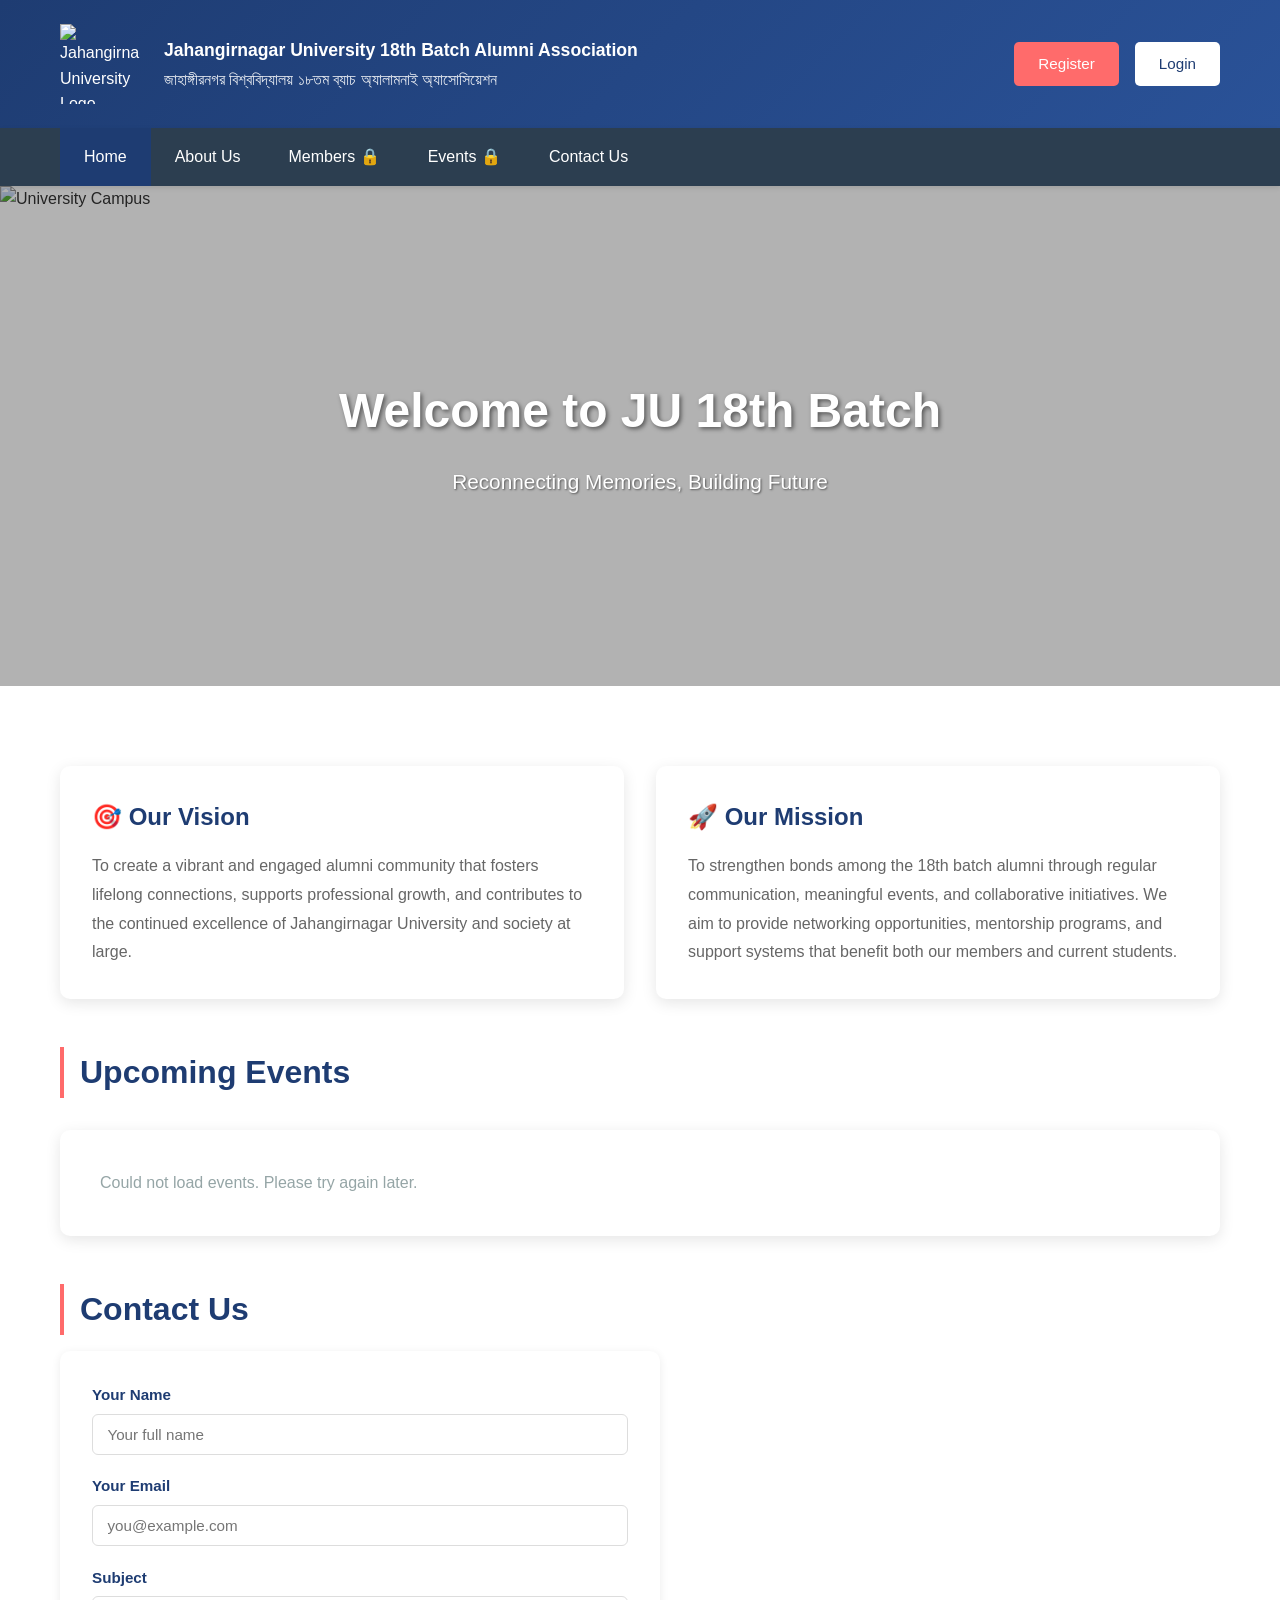
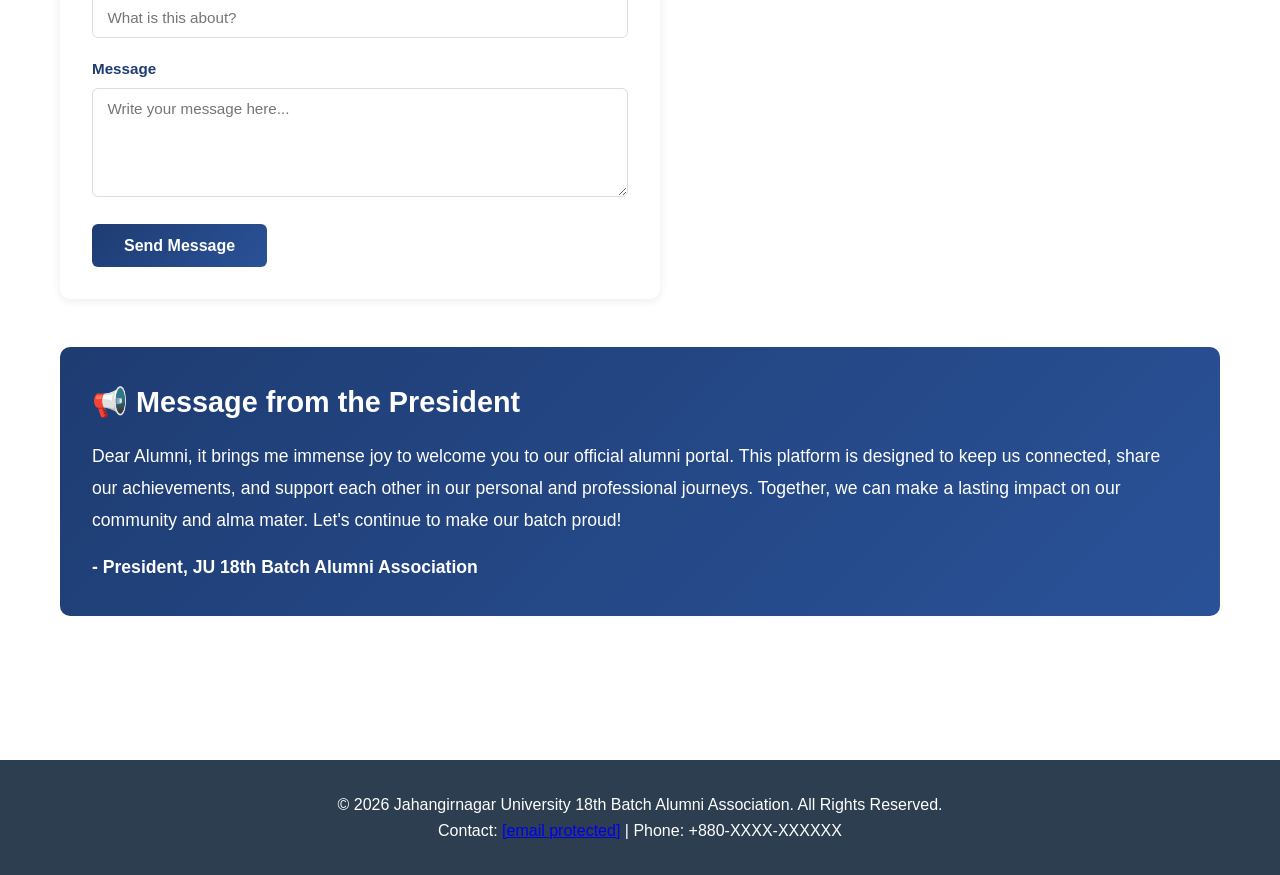
==== commit 976d1f6e: "Add persistent sent-email history and a working Contact Us -> admin inbox feature" ====
--- a/frontend/index.html
+++ b/frontend/index.html
@@ -332,6 +332,67 @@
             font-size: 1rem;
             line-height: 1.6;
             color: #666;
+        }
+
+        /* Contact Form */
+        .contact-form {
+            background: white;
+            border-radius: 10px;
+            padding: 2rem;
+            box-shadow: 0 2px 10px rgba(0,0,0,0.08);
+            max-width: 600px;
+        }
+
+        .contact-form .form-group {
+            margin-bottom: 1.2rem;
+        }
+
+        .contact-form label {
+            display: block;
+            font-weight: 600;
+            color: #1e3c72;
+            margin-bottom: 0.4rem;
+            font-size: 0.95rem;
+        }
+
+        .contact-form input,
+        .contact-form textarea {
+            width: 100%;
+            padding: 0.7rem 0.9rem;
+            border: 1.5px solid #ddd;
+            border-radius: 6px;
+            font-family: inherit;
+            font-size: 0.95rem;
+            outline: none;
+        }
+
+        .contact-form input:focus,
+        .contact-form textarea:focus {
+            border-color: #2a5298;
+        }
+
+        .contact-form button {
+            background: linear-gradient(135deg, #1e3c72 0%, #2a5298 100%);
+            color: white;
+            border: none;
+            padding: 0.8rem 2rem;
+            border-radius: 6px;
+            font-size: 1rem;
+            font-weight: 600;
+            cursor: pointer;
+        }
+
+        .contact-form button:disabled {
+            opacity: 0.6;
+            cursor: not-allowed;
+        }
+
+        #contact-alert {
+            display: none;
+            padding: 0.7rem 1rem;
+            border-radius: 6px;
+            margin-bottom: 1rem;
+            font-size: 0.9rem;
         }
 
         /* President's Message */
@@ -557,6 +618,31 @@
             </div>
         </section>
 
+        <!-- Contact Us Section -->
+        <section class="section" id="contact-section">
+            <h2>Contact Us</h2>
+            <div class="contact-form">
+                <div id="contact-alert"></div>
+                <div class="form-group">
+                    <label>Your Name</label>
+                    <input type="text" id="contact-name" placeholder="Your full name">
+                </div>
+                <div class="form-group">
+                    <label>Your Email</label>
+                    <input type="email" id="contact-email" placeholder="you@example.com">
+                </div>
+                <div class="form-group">
+                    <label>Subject</label>
+                    <input type="text" id="contact-subject" placeholder="What is this about?">
+                </div>
+                <div class="form-group">
+                    <label>Message</label>
+                    <textarea id="contact-message" rows="5" placeholder="Write your message here..."></textarea>
+                </div>
+                <button id="contact-submit-btn" onclick="sendContactForm()">Send Message</button>
+            </div>
+        </section>
+
         <!-- President's Message Section -->
         <section class="section">
             <div class="messages">
@@ -727,7 +813,7 @@
     }
 }
 
-function sendContactForm() {
+async function sendContactForm() {
     var name = document.getElementById("contact-name").value.trim();
     var email = document.getElementById("contact-email").value.trim();
     var subject = document.getElementById("contact-subject").value.trim();
@@ -740,14 +826,37 @@
         alertEl.textContent = "Please fill in all fields.";
         return;
     }
-    alertEl.style.display = "block";
-    alertEl.style.background = "#eafaf1";
-    alertEl.style.color = "#27ae60";
-    alertEl.textContent = "✅ Thank you! Your message has been received.";
-    document.getElementById("contact-name").value = "";
-    document.getElementById("contact-email").value = "";
-    document.getElementById("contact-subject").value = "";
-    document.getElementById("contact-message").value = "";
+    var btn = document.getElementById("contact-submit-btn");
+    if (btn) { btn.disabled = true; btn.textContent = "Sending..."; }
+    try {
+        var res = await fetch("/api/public/contact", {
+            method: "POST",
+            headers: { "Content-Type": "application/json" },
+            body: JSON.stringify({ name: name, email: email, subject: subject, message: message })
+        });
+        if (res.ok) {
+            alertEl.style.display = "block";
+            alertEl.style.background = "#eafaf1";
+            alertEl.style.color = "#27ae60";
+            alertEl.textContent = "✅ Thank you! Your message has been received.";
+            document.getElementById("contact-name").value = "";
+            document.getElementById("contact-email").value = "";
+            document.getElementById("contact-subject").value = "";
+            document.getElementById("contact-message").value = "";
+        } else {
+            var data = await res.json().catch(function() { return {}; });
+            alertEl.style.display = "block";
+            alertEl.style.background = "#fdecea";
+            alertEl.style.color = "#e74c3c";
+            alertEl.textContent = data.detail || "Something went wrong. Please try again.";
+        }
+    } catch (e) {
+        alertEl.style.display = "block";
+        alertEl.style.background = "#fdecea";
+        alertEl.style.color = "#e74c3c";
+        alertEl.textContent = "Network error. Please try again.";
+    }
+    if (btn) { btn.disabled = false; btn.textContent = "Send Message"; }
 }
 </script>
 </body>
